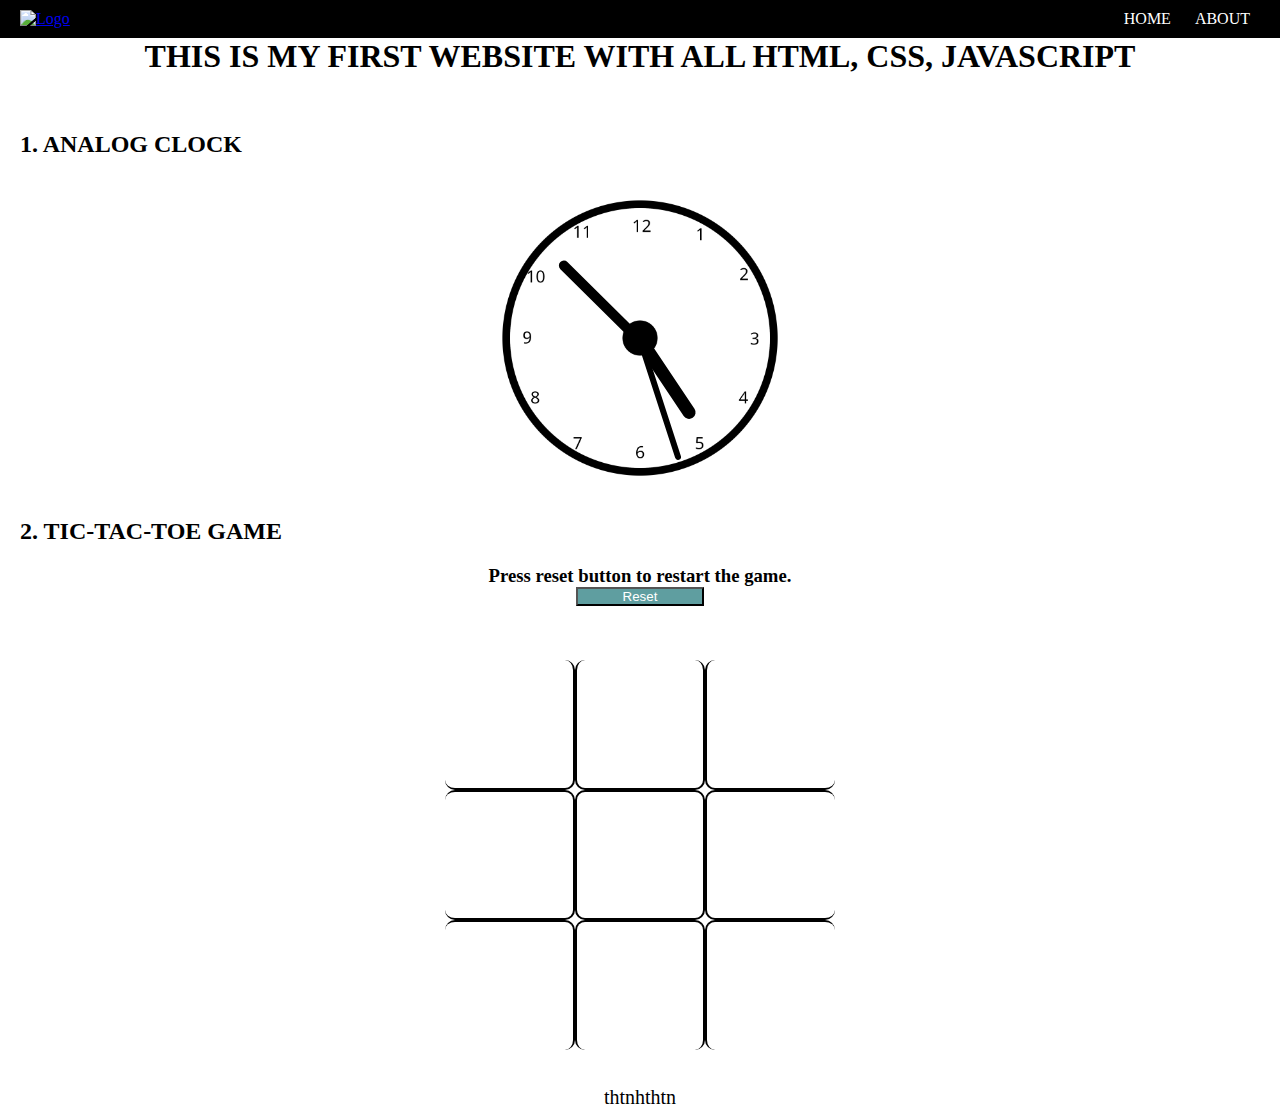
==== index.html @ 21222903 "Finished Product" ====
<!DOCTYPE html>
<html lang="en">
<head>
    <meta charset="UTF-8">
    <meta http-equiv="X-UA-Compatible" content="IE=edge">
    <meta name="viewport" content="width=device-width, initial-scale=1.0">
    <link rel="stylesheet" href="style.css">
    <title>CombinedTime</title>
</head>
<body>
    <nav>
        <a href="index.html"><img src="https://external-content.duckduckgo.com/iu/?u=https%3A%2F%2Fwallpapercave.com%2Fwp%2Fwp2610997.jpg&f=1&nofb=1&ipt=8f69c13049d896f33215d6b00dc3e44f97cc4331d271c94834c9e07cd31260e4&ipo=images" alt="Logo" class="logo"></a>

        <ul>
            <li><a href="index.html">HOME</a></li>
            <li><a href="about.html">ABOUT</a></li>
        </ul>
    </nav>

    <div class="analogClock">
        <h1>THIS IS MY FIRST WEBSITE WITH ALL HTML, CSS, JAVASCRIPT</h1>
        <br><br>
        <h2>1. ANALOG CLOCK</h2>

        <div class="clockContainer">
            <div class="hour"></div>
            <div class="min"></div>
            <div class="sec"></div>
        </div>
    </div>

    <h2>2. TIC-TAC-TOE GAME</h2>

    <div class="gameInfo">
        <h3>Press reset button to restart the game.</h3>
        <button id="reset">Reset</button>
    </div>

    <br><br><br>

    <div class="gameContainer">
        <div class="box bt bl"></div>
        <div class="box bt"></div>
        <div class="box bt br"></div>
        <div class="box bl"></div>
        <div class="box"></div>
        <div class="box br"></div>
        <div class="box bb bl"></div>
        <div class="box bb"></div>
        <div class="box bb br"></div>
    </div>

    <br><br>

    <div class="gameResult">thtnhthtn</div>
    <script src="script.js"></script>
</body>
</html>
---- style.css ----
*{
    margin: 0;
    padding:0;
    box-sizing: border-box;
}
nav{
    width: 100%;
    display: flex;
    justify-content: space-between;
    align-items: center;
    background-color: black;
}
nav ul{
    list-style-type: none;
    margin-right: 20px;
}
nav ul li{
    display: inline-block;
    padding: 10px;
}
nav ul li a{
    color: white;
    text-decoration: none;
}
.logo{
    width: 10vw;
    margin-left: 20px;
}
h1{
    text-align: center;
}
h2{
    margin: 20px;
}
.clockContainer{
    width: 25vw;
    height: 25vw;
    margin: auto;
    background: url('./clock.png') no-repeat;
    background-size: 100%;
    position: relative;
}
.hour, .min, .sec{
    background-color: black;
    border-radius: 20px;
    transform-origin: bottom;
}
.hour{
    width: 4%;
    height: 30%;
    position: absolute;
    left: 47.85%;
    top: 20%;
}
.min{
    width: 3%;
    height: 35%;
    position: absolute;
    left: 48.35%;
    top: 16%;
}
.sec{
    width: 2%;
    height: 40%;
    position: absolute;
    left: 48.7%;
    top: 10%;
}

/* For Tic Tac Toe game */
.gameInfo{
    text-align: center;
}
#reset{
    width:10%;
    height: 20%;
    background-color: cadetblue;
    color: white;
    padding: 0px;
}
.gameContainer{
    display: grid;
    grid-template-columns: repeat(3, 130px);
    grid-template-rows: repeat(3, 130px);
    justify-content: center;
}
.box{
    display: flex;
    justify-content: center;
    align-items: center;
    border: 2px solid black;
    border-radius: 10px;
    transition: all .5s ease-in-out;
    font-size: 60px;
}
.box:hover{
    background-color: #fd96de;
}
.bt{
    border-top: none;
}
.bb{
    border-bottom: none;
}
.bl{
    border-left: none;
}
.br{
    border-right: none;
}
.gameResult{
    text-align: center;
    font-size: 20px;
}
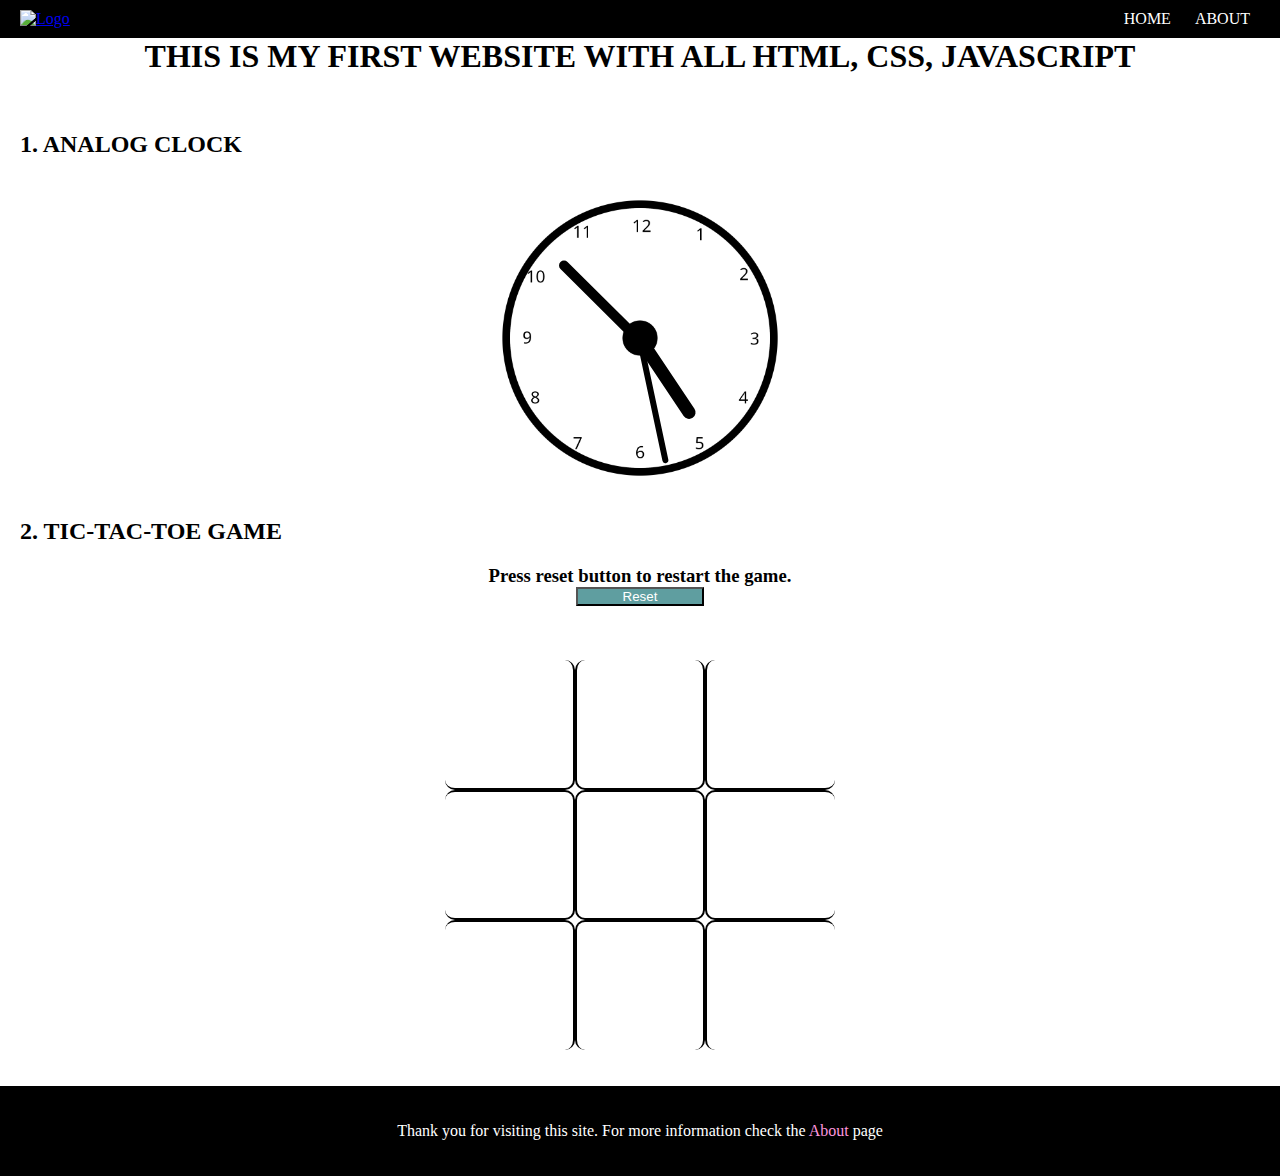
==== commit f788cfe5: "Added about.html pade" ====
--- a/index.html
+++ b/index.html
@@ -9,11 +9,11 @@
 </head>
 <body>
     <nav>
-        <a href="index.html"><img src="https://external-content.duckduckgo.com/iu/?u=https%3A%2F%2Fwallpapercave.com%2Fwp%2Fwp2610997.jpg&f=1&nofb=1&ipt=8f69c13049d896f33215d6b00dc3e44f97cc4331d271c94834c9e07cd31260e4&ipo=images" alt="Logo" class="logo"></a>
+        <a href="index.html" target="_blank"><img src="https://external-content.duckduckgo.com/iu/?u=https%3A%2F%2Fwallpapercave.com%2Fwp%2Fwp2610997.jpg&f=1&nofb=1&ipt=8f69c13049d896f33215d6b00dc3e44f97cc4331d271c94834c9e07cd31260e4&ipo=images" alt="Logo" class="logo"></a>
 
         <ul>
-            <li><a href="index.html">HOME</a></li>
-            <li><a href="about.html">ABOUT</a></li>
+            <li><a href="index.html" target="_blank">HOME</a></li>
+            <li><a href="about.html" target="_blank">ABOUT</a></li>
         </ul>
     </nav>
 
@@ -52,7 +52,11 @@
 
     <br><br>
 
-    <div class="gameResult">thtnhthtn</div>
+    <div class="gameResult"></div>
     <script src="script.js"></script>
+
+    <footer>
+        <p>Thank you for visiting this site. For more information check the <span><a href="about.html">About</a></span> page</p>
+    </footer>
 </body>
 </html>--- a/style.css
+++ b/style.css
@@ -21,6 +21,11 @@
 nav ul li a{
     color: white;
     text-decoration: none;
+    transition: all .3s ease-in;
+}
+nav ul li a:hover{
+    color: #fd96de;
+    font-size: 20px;
 }
 .logo{
     width: 10vw;
@@ -77,6 +82,11 @@
     background-color: cadetblue;
     color: white;
     padding: 0px;
+    transition: all .5s ease-in-out;
+    cursor: pointer;
+}
+#reset:hover{
+    padding: 5px;
 }
 .gameContainer{
     display: grid;
@@ -90,8 +100,9 @@
     align-items: center;
     border: 2px solid black;
     border-radius: 10px;
-    transition: all .5s ease-in-out;
+    cursor: pointer;
     font-size: 60px;
+    transition: all .5s ease-in;
 }
 .box:hover{
     background-color: #fd96de;
@@ -111,4 +122,59 @@
 .gameResult{
     text-align: center;
     font-size: 20px;
+}
+footer{
+    display: flex;
+    justify-content: center;
+    align-items: center;
+    width: 100%;
+    height: 10vh;
+    background-color: black;
+    text-align: center;
+    color: white;
+}
+footer a{
+    color:#fd96de;
+    text-decoration: none;
+}
+/* This part is for the about page */
+.myInfo1{
+    display: flex;
+    justify-content: space-between;
+    align-items: center;
+    width: 70%;
+    margin: auto;
+}
+.myInfo1 img{
+    width: 20%;
+}
+.myInfo1 p{
+    width: 45%;
+    font-size: 20px;
+    padding: 10px;
+    border: 2px solid black;
+    border-radius: 10px;
+}
+.myInfo2{
+    width: 45%;
+    font-size: 20px;
+    padding: 10px;
+    border: 2px solid black;
+    border-radius: 10px;
+    margin-left: 5%;
+}
+.myInfo3{
+    width: 45%;
+    font-size: 20px;
+    padding: 10px;
+    border: 2px solid black;
+    border-radius: 10px;
+    margin-left: 50%;
+}
+span{
+    color: #fd96de;
+}
+span a{
+    color: #fd96de;
+    text-decoration: none;
 }